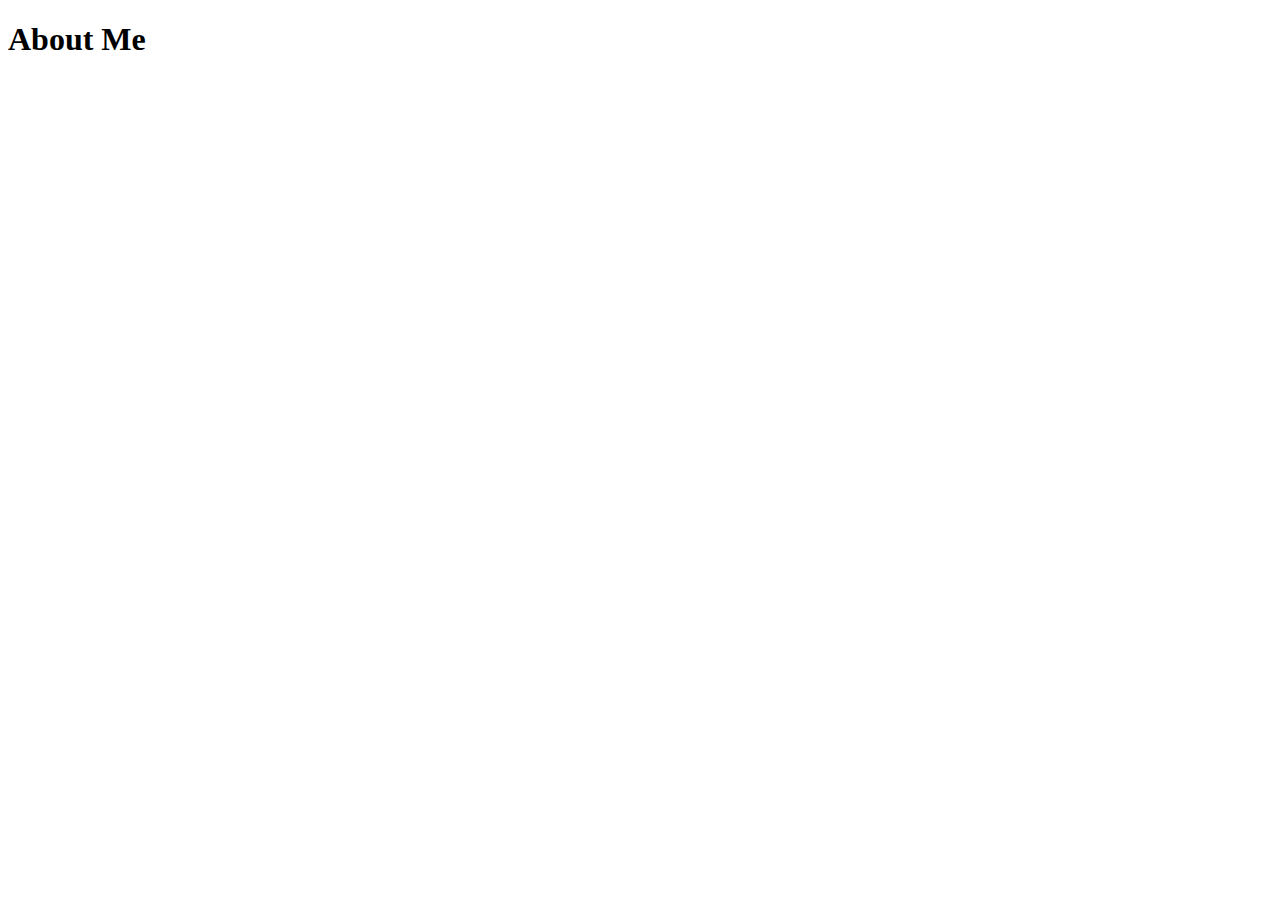
==== about.html @ 2e60a2ca "heading edits" ====
<!DOCTYPE html>
<html lang="en">
<head>
    <meta charset="UTF-8">
    <meta name="viewport" content="width=device-width, initial-scale=1.0">
    <meta http-equiv="X-UA-Compatible" content="ie=edge">
    <title>About</title>
    <link rel="stylesheet" href="screen.css">
</head>
<body>
    <h1>About Me</h1>
</body>
</html>
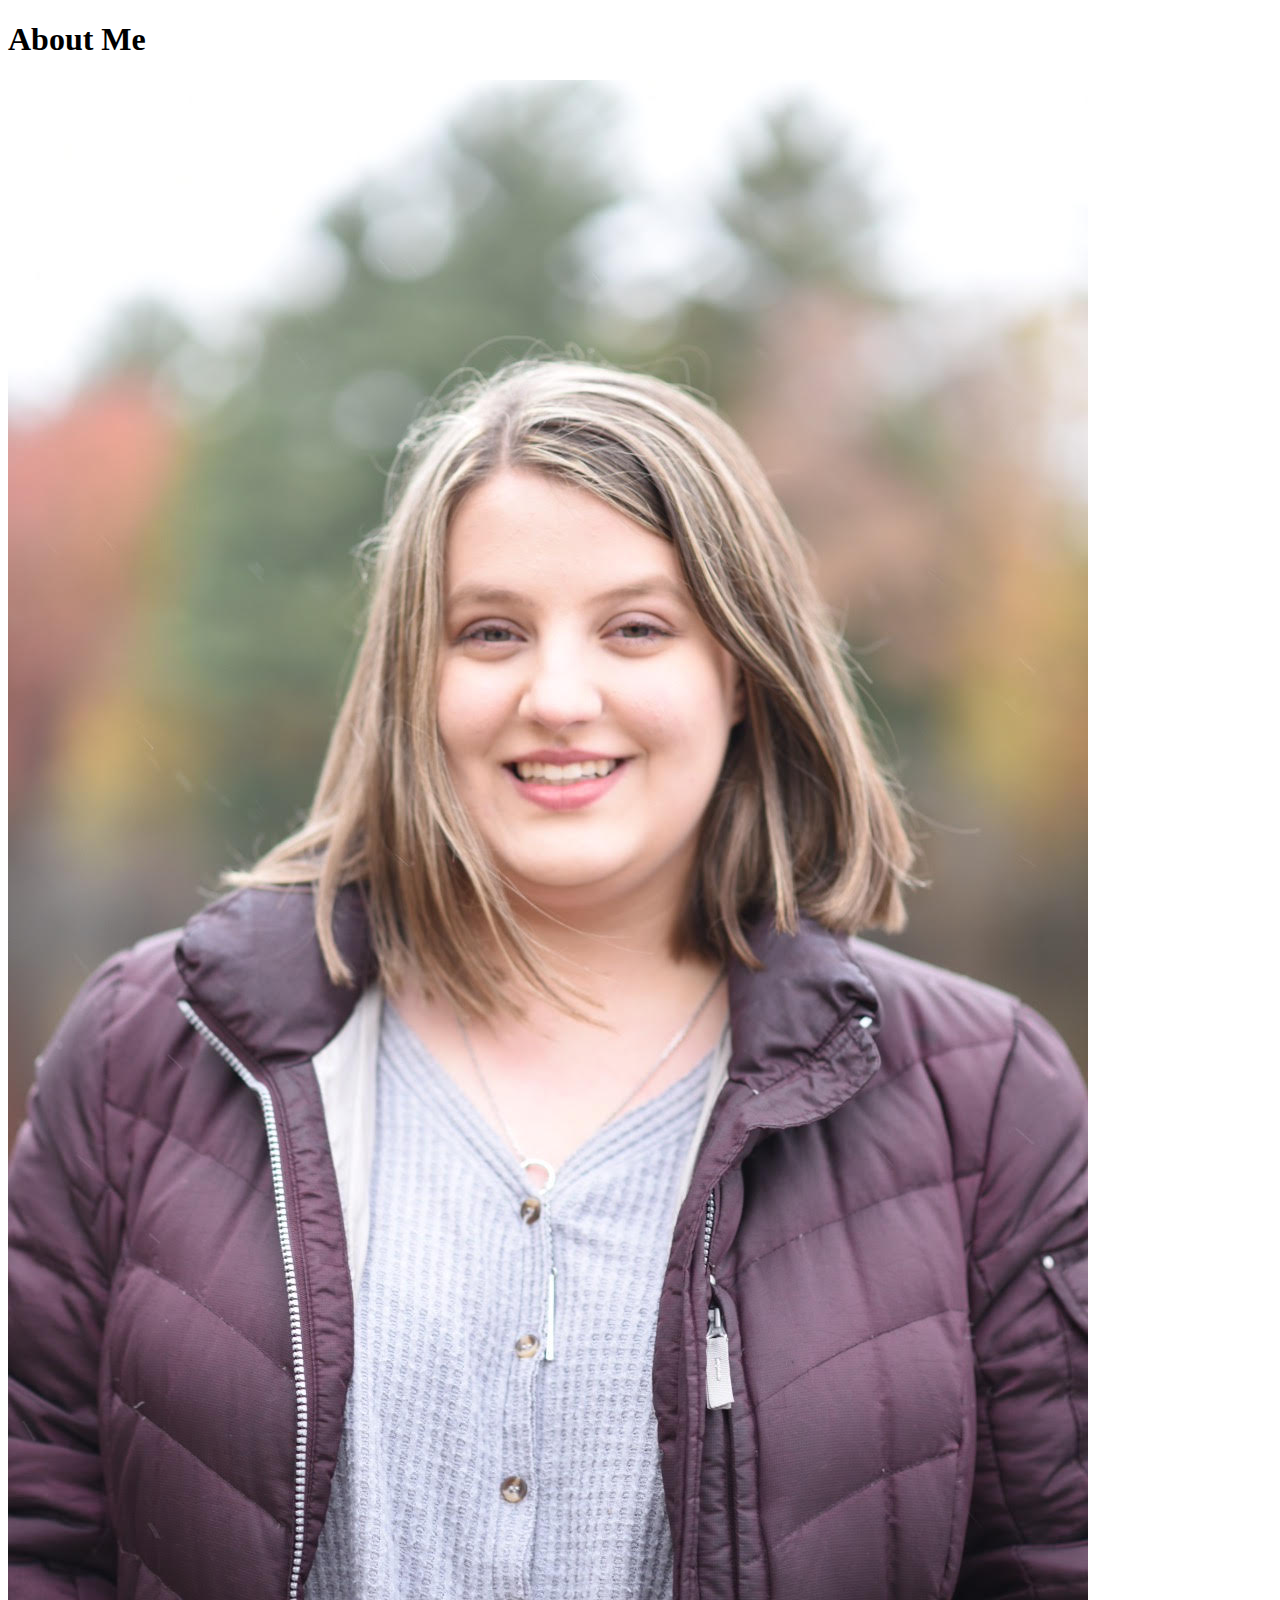
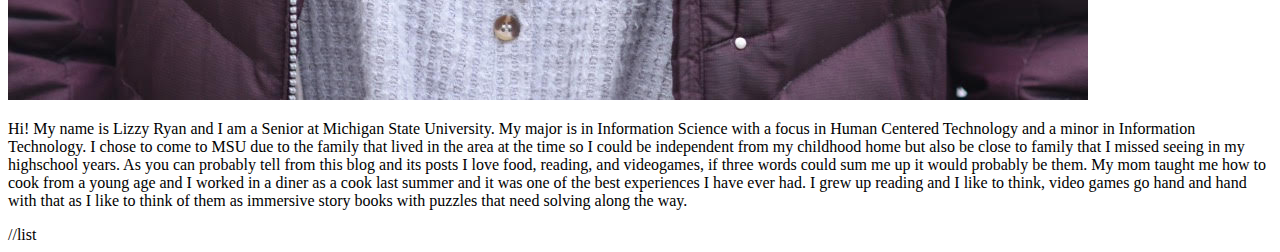
==== commit 8805cba0: "about page edits" ====
--- a/about.html
+++ b/about.html
@@ -9,5 +9,10 @@
 </head>
 <body>
     <h1>About Me</h1>
+    <img src="images/me.jpg" alt="pic of me">
+    <section>
+    <p>Hi! My name is Lizzy Ryan and I am a Senior at Michigan State University. My major is in Information Science with a focus in Human Centered Technology and a minor in Information Technology. I chose to come to MSU due to the family that lived in the area at the time so I could be independent from my childhood home but also be close to family that I missed seeing in my highschool years. As you can probably tell from this blog and its posts I love food, reading, and videogames, if three words could sum me up it would probably be them. My mom taught me how to cook from a young age and I worked in a diner as a cook last summer and it was one of the best experiences I have ever had. I grew up reading and I like to think, video games go hand and hand with that as I like to think of them as immersive story books with puzzles that need solving along the way. </p>
+    //list
+    </section>
 </body>
 </html>
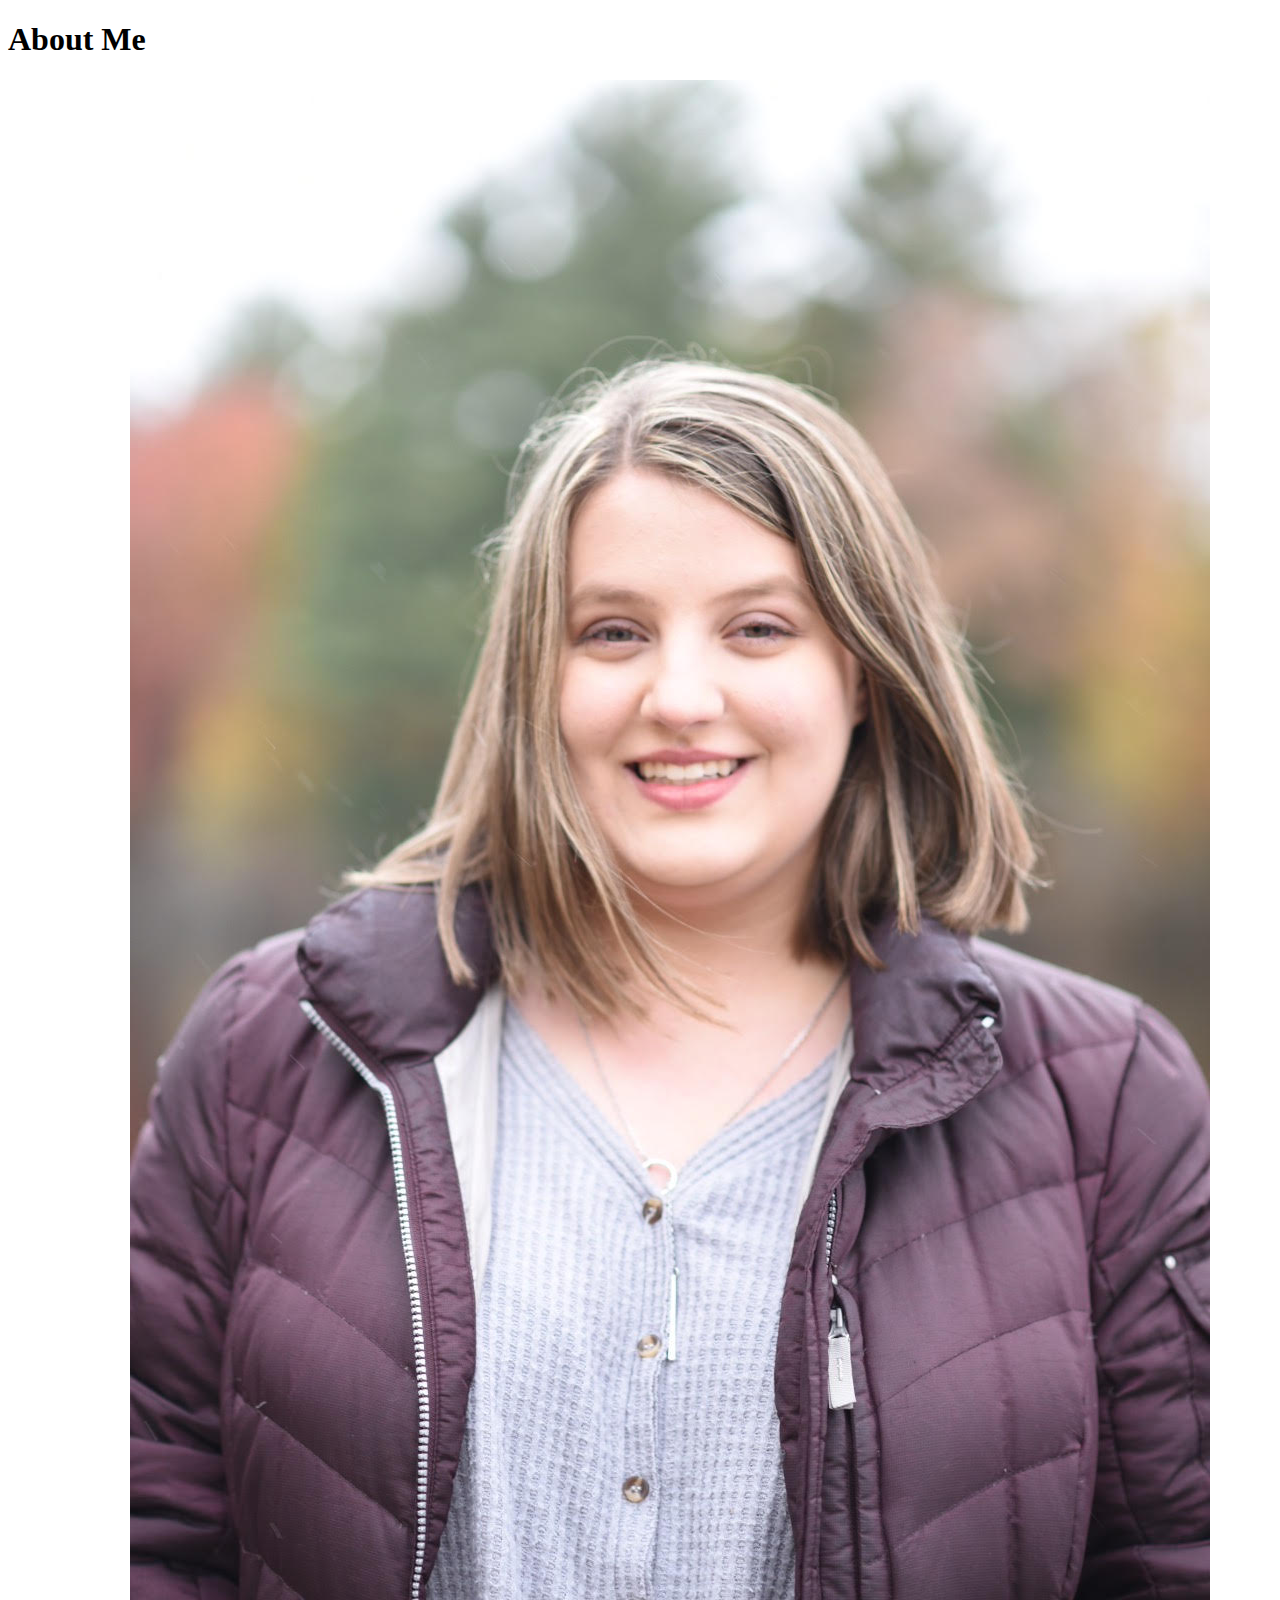
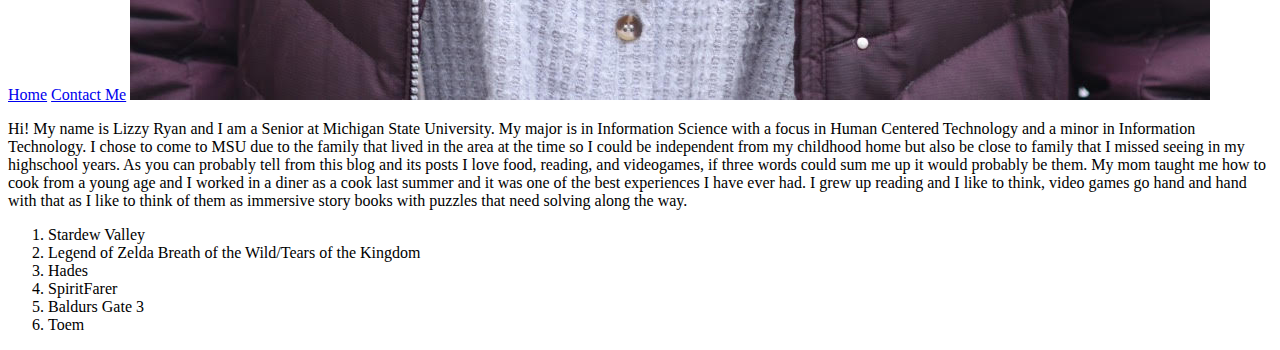
==== commit 3d2a0124: "nav Links" ====
--- a/about.html
+++ b/about.html
@@ -5,14 +5,22 @@
     <meta name="viewport" content="width=device-width, initial-scale=1.0">
     <meta http-equiv="X-UA-Compatible" content="ie=edge">
     <title>About</title>
-    <link rel="stylesheet" href="screen.css">
 </head>
 <body>
     <h1>About Me</h1>
+    <a href="index.html">Home</a>
+    <a href="contact.html">Contact Me</a>
     <img src="images/me.jpg" alt="pic of me">
     <section>
     <p>Hi! My name is Lizzy Ryan and I am a Senior at Michigan State University. My major is in Information Science with a focus in Human Centered Technology and a minor in Information Technology. I chose to come to MSU due to the family that lived in the area at the time so I could be independent from my childhood home but also be close to family that I missed seeing in my highschool years. As you can probably tell from this blog and its posts I love food, reading, and videogames, if three words could sum me up it would probably be them. My mom taught me how to cook from a young age and I worked in a diner as a cook last summer and it was one of the best experiences I have ever had. I grew up reading and I like to think, video games go hand and hand with that as I like to think of them as immersive story books with puzzles that need solving along the way. </p>
-    //list
+    <ol>
+        <li>Stardew Valley</li>
+        <li>Legend of Zelda Breath of the Wild/Tears of the Kingdom</li>
+        <li>Hades</li>
+        <li>SpiritFarer</li>
+        <li>Baldurs Gate 3</li>
+        <li>Toem</li>
+    </ol>
     </section>
 </body>
 </html>
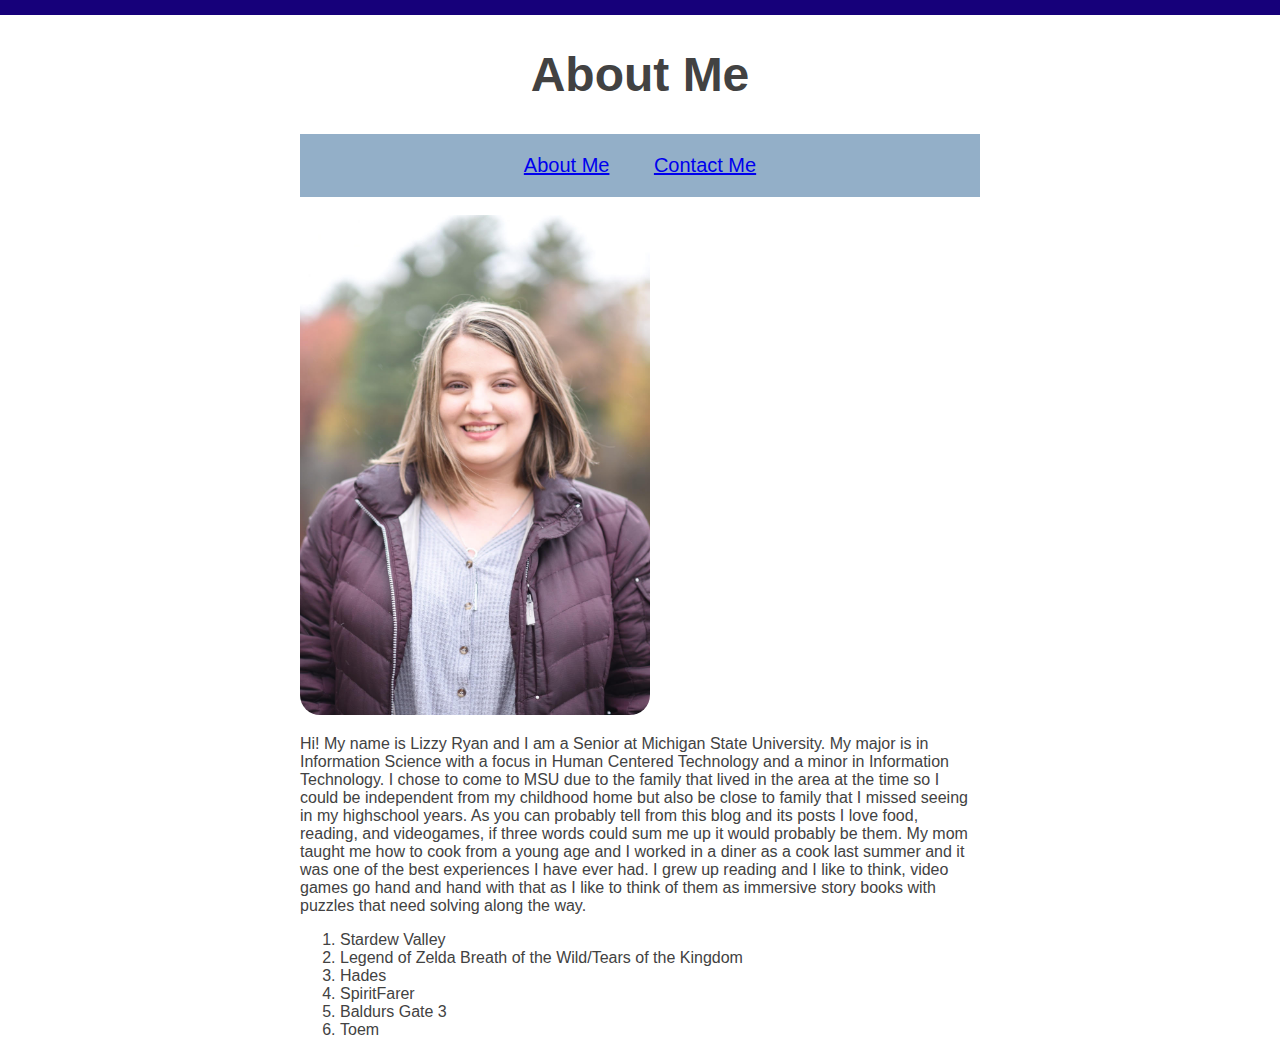
==== commit 90928883: "nav edits" ====
--- a/about.html
+++ b/about.html
@@ -5,11 +5,14 @@
     <meta name="viewport" content="width=device-width, initial-scale=1.0">
     <meta http-equiv="X-UA-Compatible" content="ie=edge">
     <title>About</title>
+    <link rel="stylesheet" href="screen.css">
 </head>
 <body>
     <h1>About Me</h1>
-    <a href="index.html">Home</a>
-    <a href="contact.html">Contact Me</a>
+    <ul class="nav">
+        <li><a href="about.html">About Me</a></li>
+        <li><a href="contact.html">Contact Me</a></li>
+    </ul> <br>
     <img src="images/me.jpg" alt="pic of me">
     <section>
     <p>Hi! My name is Lizzy Ryan and I am a Senior at Michigan State University. My major is in Information Science with a focus in Human Centered Technology and a minor in Information Technology. I chose to come to MSU due to the family that lived in the area at the time so I could be independent from my childhood home but also be close to family that I missed seeing in my highschool years. As you can probably tell from this blog and its posts I love food, reading, and videogames, if three words could sum me up it would probably be them. My mom taught me how to cook from a young age and I worked in a diner as a cook last summer and it was one of the best experiences I have ever had. I grew up reading and I like to think, video games go hand and hand with that as I like to think of them as immersive story books with puzzles that need solving along the way. </p>
--- a/screen.css
+++ b/screen.css
@@ -0,0 +1,111 @@
+body{
+    background: #fff;
+    font-family: Helvetica, sans-serif;
+    border-top: 15px solid #16007a;
+    margin: 0 auto;
+    color: #424242;
+    padding: 0 300px 0 300px;
+}
+
+main{
+    margin: 0 auto;
+    /*width: 800px;*/
+}
+
+h1{
+    text-align: center;
+    font-size: 3em;
+}
+
+img{
+    width: 350px;
+    height: 500px;
+    border-radius: 20px;
+}
+
+h2{
+    border-bottom: 1px solid #16007a;
+    border-width: 1px 700px;
+}
+
+
+.trad{
+    display: flex;
+    gap: 25px;
+}
+
+.trad section{
+    flex-grow: 1;
+    flex-basis: 0;
+    background: #93AFC8;
+    border-radius: 20px;
+    margin-top: 25px;
+}
+
+.trad section p{
+    margin: 50px;
+
+}
+
+.trad section h2{
+    padding: 20px;
+}
+
+.trad section img{
+    padding: 20px;
+    border-radius: 20px;
+}
+
+.trad section table, th, td{
+    border: 1px solid;
+}
+
+.trad section table{
+    margin: 20px;
+}
+
+.best{
+    display: flex;
+    gap: 25px;
+}
+
+.best section{
+    flex-grow: 1;
+    flex-basis: 0;
+    background: #93AFC8;
+    border-radius: 20px;
+    margin-top: 25px;
+}
+
+.best section p{
+    margin: 50px;
+}
+
+.best section h2{
+    padding: 20px;
+}
+
+.best section img{
+    padding: 20px;
+    border-radius: 20px;
+}
+
+#cont{
+    margin: 50px;
+    padding: 20px;
+    text-align: center;
+}
+
+.nav{
+    background-color: #93AFC8;
+    text-align: center;
+    margin: 0;
+    padding: 0;
+}
+
+.nav li{
+    display: inline-block;
+    font-size: 20px;
+    padding: 20px;
+}
+
